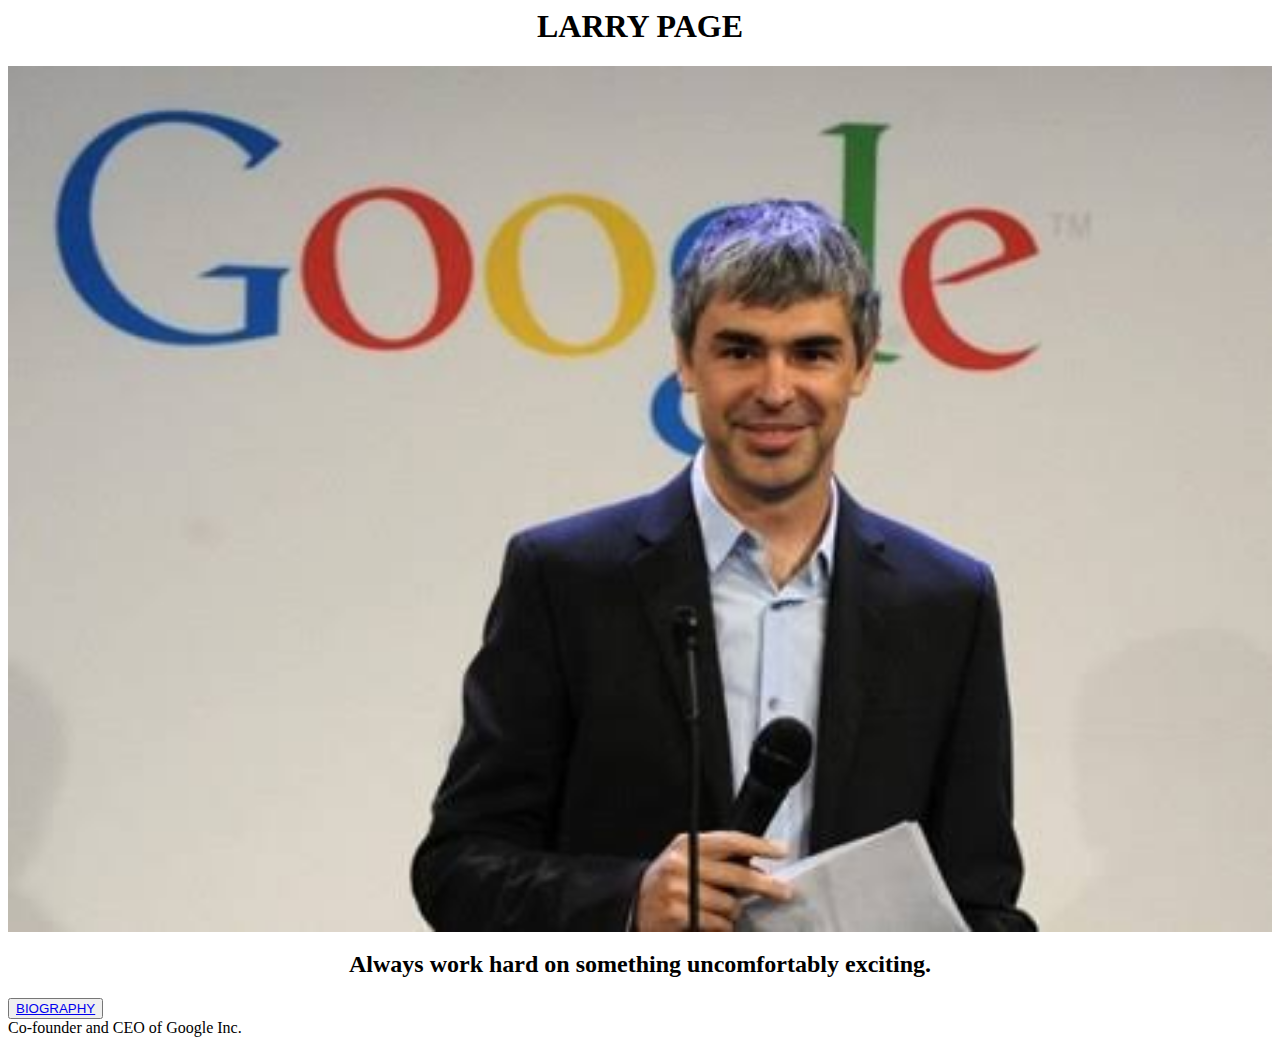
==== index.html @ 2b7f75c8 "Add files via upload" ====
<doctype html>
    <html> 
     <head>
      <meta chaset="utf-8">
      <meta name="viewport" content="width=device-width,initial-scale=1.0,user-scalable=no">
       <link href="style(4).css" type="text/css" rel="stylesheet">
       <link rel="icon" href="https://hibeeeekay.github.io/Tribute-File/unnamed.png" type=img/png">
       <title>LARRY PAGE</title>
     </head>
     <body>
     
        <h1><center>LARRY PAGE</center></h1>
        <center><img src="https://hibeeeekay.github.io/Tribute-File/images (7).jpeg" width="100%"></center>
        <h2><center>Always work hard on something uncomfortably exciting.</center></h2>
        <button><a href="bio.html">BIOGRAPHY</a></button>
     </body>
     <footer>Co-founder and CEO of Google Inc.</footer>
     
     </html>
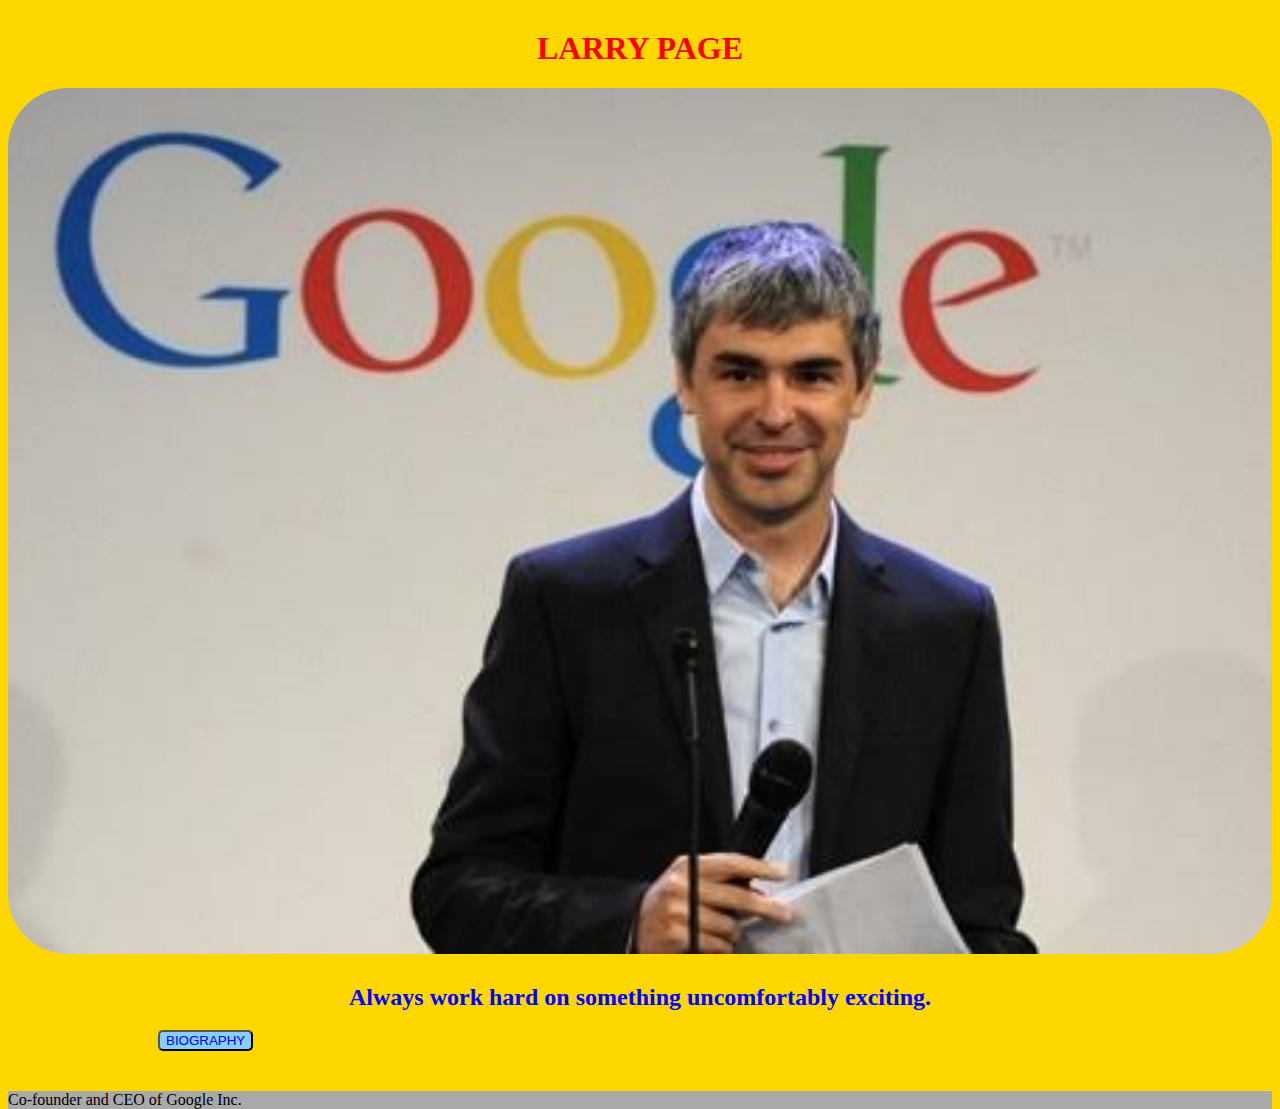
==== commit d38e8eb2: "Update" ====
--- a/index.html
+++ b/index.html
@@ -3,7 +3,7 @@
      <head>
       <meta chaset="utf-8">
       <meta name="viewport" content="width=device-width,initial-scale=1.0,user-scalable=no">
-       <link href="style(4).css" type="text/css" rel="stylesheet">
+       <link href="style.css" type="text/css" rel="stylesheet">
        <link rel="icon" href="https://hibeeeekay.github.io/Tribute-File/unnamed.png" type=img/png">
        <title>LARRY PAGE</title>
      </head>
@@ -12,8 +12,8 @@
         <h1><center>LARRY PAGE</center></h1>
         <center><img src="https://hibeeeekay.github.io/Tribute-File/images (7).jpeg" width="100%"></center>
         <h2><center>Always work hard on something uncomfortably exciting.</center></h2>
-        <button><a href="bio.html">BIOGRAPHY</a></button>
+        <button><a href="index(2).html">BIOGRAPHY</a></button>
      </body>
      <footer>Co-founder and CEO of Google Inc.</footer>
      
-     </html>+     </html>
--- a/style.css
+++ b/style.css
@@ -0,0 +1,57 @@
+body{
+    background-color: white;
+    height: 100%;
+    width:auto;
+    background-color:gold;
+}
+
+.flex-container{
+    display:block;
+    background-color:white;
+    padding:2px;
+    margin:3px;
+    flex-direction:end;
+}
+img{
+ background-color:gold;
+ border-radius:60px;
+ }
+h1{
+    color:red;
+    font-family: fantasy;
+    margin-top:30px;
+}
+h2{
+   color:blue;
+   margin-top:30px;
+   }
+a{
+text-decoration:none;
+}
+.top{
+ background-color:white;
+ }
+.main{
+ background-color:lavender;
+ }
+button{
+  background-color:lightskyblue;
+  margin-left:150px;
+  border-radius:5px;
+  
+  }   
+ footer{
+    background-color:darkgrey;
+    margin-top:40px;
+}
+
+@media screen and (max-width:680px){
+    html{
+        font-size: 16px;
+    }
+    body{
+        width: 100%;
+        height: auto;
+    }
+    
+}
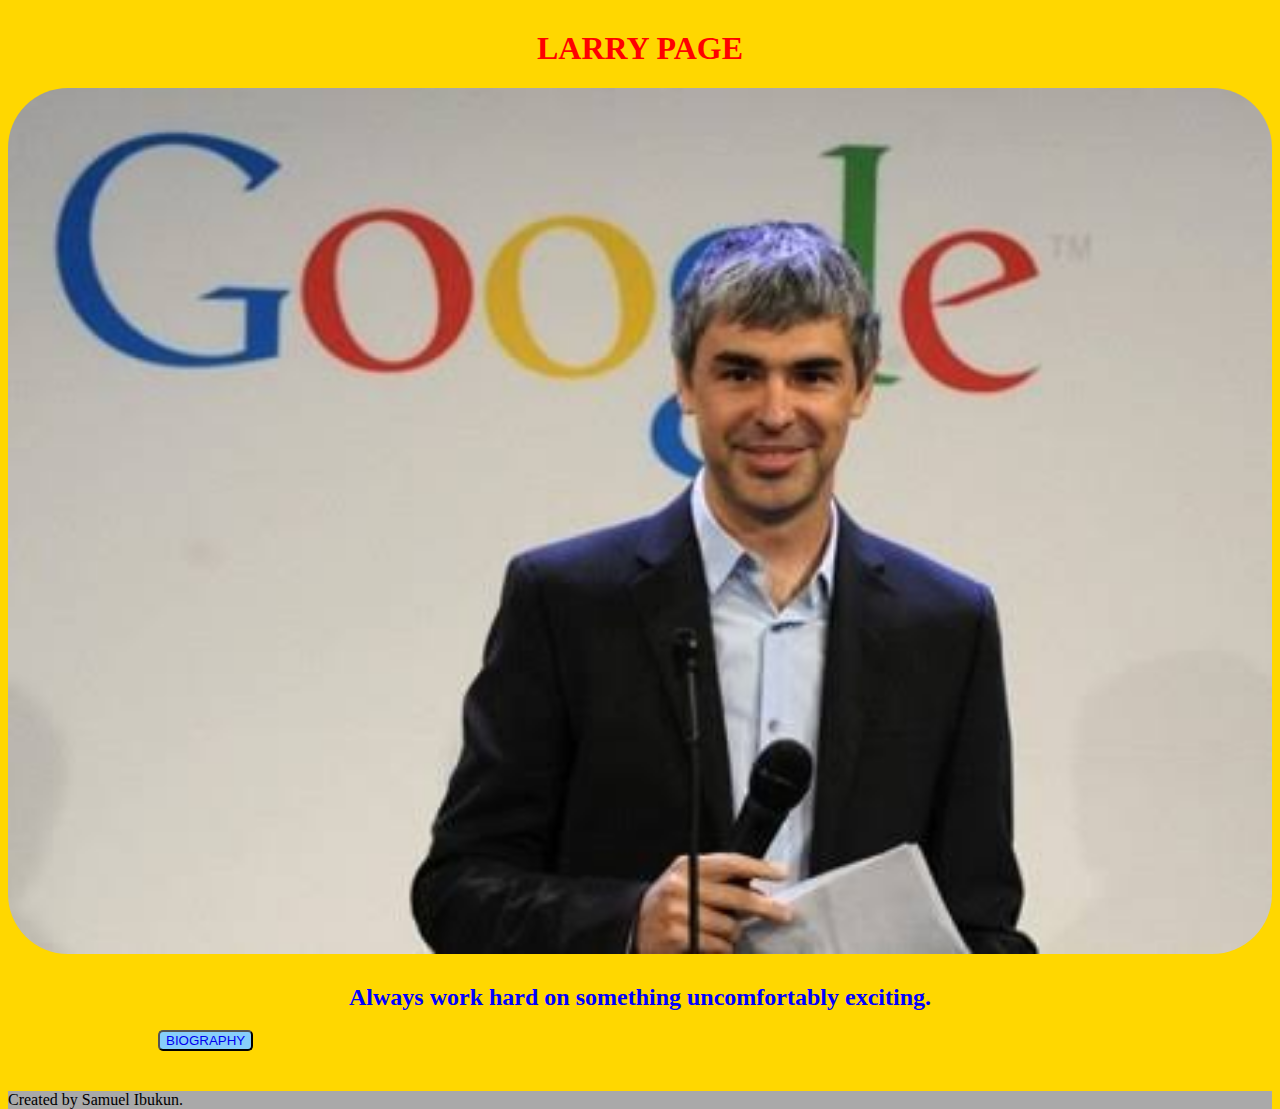
==== commit 126fdada: "Update" ====
--- a/index.html
+++ b/index.html
@@ -3,7 +3,7 @@
      <head>
       <meta chaset="utf-8">
       <meta name="viewport" content="width=device-width,initial-scale=1.0,user-scalable=no">
-       <link href="style.css" type="text/css" rel="stylesheet">
+       <link href="style(4).css" type="text/css" rel="stylesheet">
        <link rel="icon" href="https://hibeeeekay.github.io/Tribute-File/unnamed.png" type=img/png">
        <title>LARRY PAGE</title>
      </head>
@@ -14,6 +14,6 @@
         <h2><center>Always work hard on something uncomfortably exciting.</center></h2>
         <button><a href="index(2).html">BIOGRAPHY</a></button>
      </body>
-     <footer>Co-founder and CEO of Google Inc.</footer>
+     <footer>Created by Samuel Ibukun.</footer>
      
      </html>
--- a/style(4).css
+++ b/style(4).css
@@ -0,0 +1,57 @@
+body{
+    background-color: white;
+    height: 100%;
+    width:auto;
+    background-color:gold;
+}
+
+.flex-container{
+    display:block;
+    background-color:white;
+    padding:2px;
+    margin:3px;
+    flex-direction:end;
+}
+img{
+ background-color:gold;
+ border-radius:60px;
+ }
+h1{
+    color:red;
+    font-family: fantasy;
+    margin-top:30px;
+}
+h2{
+   color:blue;
+   margin-top:30px;
+   }
+a{
+text-decoration:none;
+}
+.top{
+ background-color:white;
+ }
+.main{
+ background-color:lavender;
+ }
+button{
+  background-color:lightskyblue;
+  margin-left:150px;
+  border-radius:5px;
+  
+  }   
+ footer{
+    background-color:darkgrey;
+    margin-top:40px;
+}
+
+@media screen and (max-width:680px){
+    html{
+        font-size: 16px;
+    }
+    body{
+        width: 100%;
+        height: auto;
+    }
+    
+}
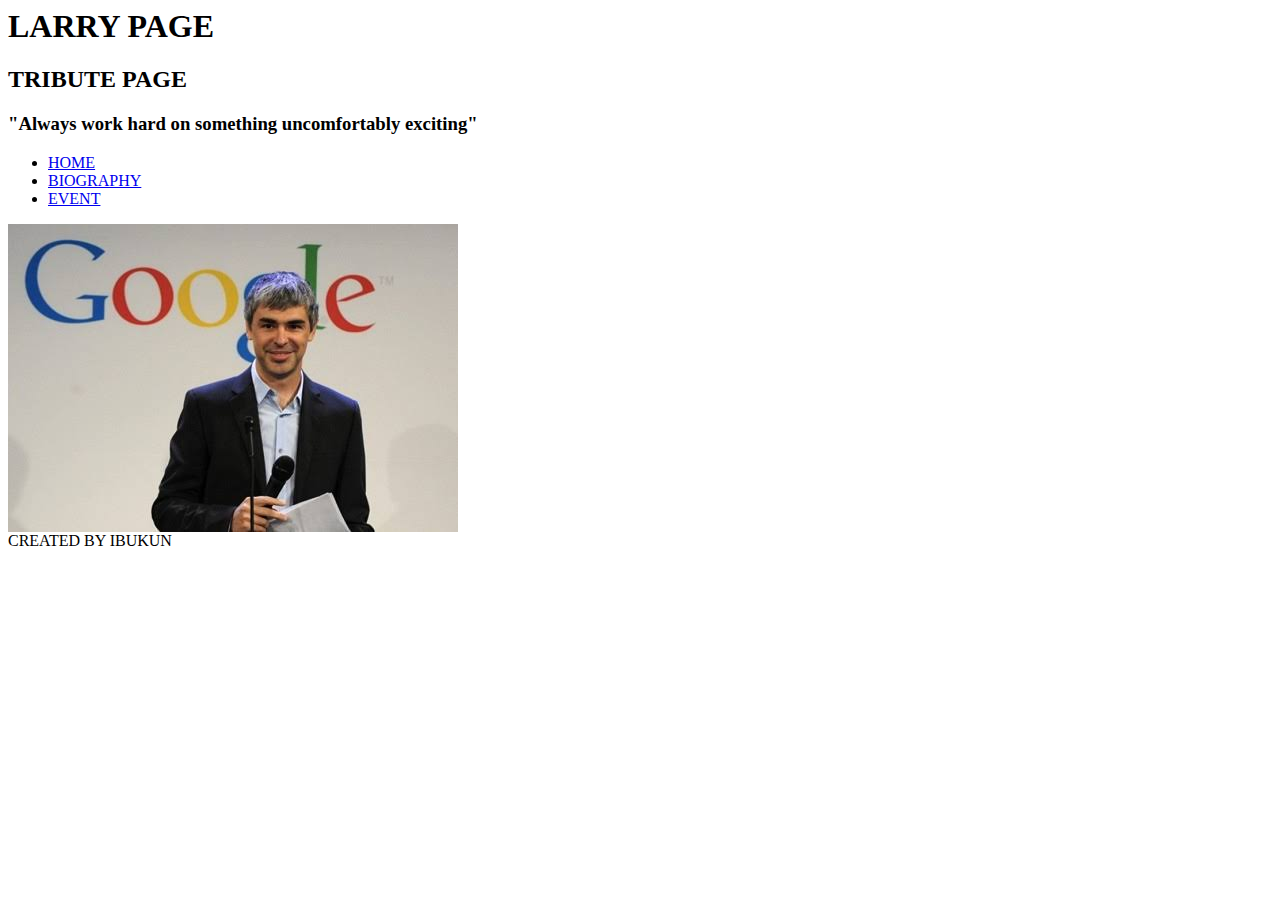
==== commit 6d5f7e26: "Add files via upload" ====
--- a/index.html
+++ b/index.html
@@ -1,19 +1,28 @@
-<doctype html>
-    <html> 
-     <head>
-      <meta chaset="utf-8">
-      <meta name="viewport" content="width=device-width,initial-scale=1.0,user-scalable=no">
-       <link href="style(4).css" type="text/css" rel="stylesheet">
-       <link rel="icon" href="https://hibeeeekay.github.io/Tribute-File/unnamed.png" type=img/png">
-       <title>LARRY PAGE</title>
-     </head>
-     <body>
-     
-        <h1><center>LARRY PAGE</center></h1>
-        <center><img src="https://hibeeeekay.github.io/Tribute-File/images (7).jpeg" width="100%"></center>
-        <h2><center>Always work hard on something uncomfortably exciting.</center></h2>
-        <button><a href="index(2).html">BIOGRAPHY</a></button>
-     </body>
-     <footer>Created by Samuel Ibukun.</footer>
-     
-     </html>
+<doctype html> 
+ <html> 
+ <head> 
+  <meta chaset="utf-8"> 
+  <meta name="viewport" content="width=device-width,initial-scale=1.0,user-scalable=no"> 
+  <link href="style(4).css" type="text/css" rel="stylesheet">  
+  <link rel="icon" href="https://hibeeeekay.github.io/Tribute-File/unnamed.png" sizes="16/16" type="img/png"> 
+  <title>LARRY PAGE</title> 
+ 
+ <body> 
+  <div class="container"> 
+     <h1 class="name">LARRY PAGE</h1>
+     <h2>TRIBUTE PAGE</h2> 
+     <h3 class="quote">"Always work hard on something uncomfortably exciting"</h3> 
+    
+     <ul class="li"> 
+        <li class="home"><a href="index.html">HOME</a></li> 
+         <li class="about"><a href="index(2).html" >BIOGRAPHY</a></li> 
+         <li class="menu"><a href="index(3).html">EVENT</a></li>  
+      </ul> 
+   
+ 
+    <img class="pic"  src="https://hibeeeekay.github.io/Tribute-File/images (7).jpeg">
+ 
+  <footer>CREATED BY IBUKUN</footer> 
+  </div>
+ </body> 
+ </html>
